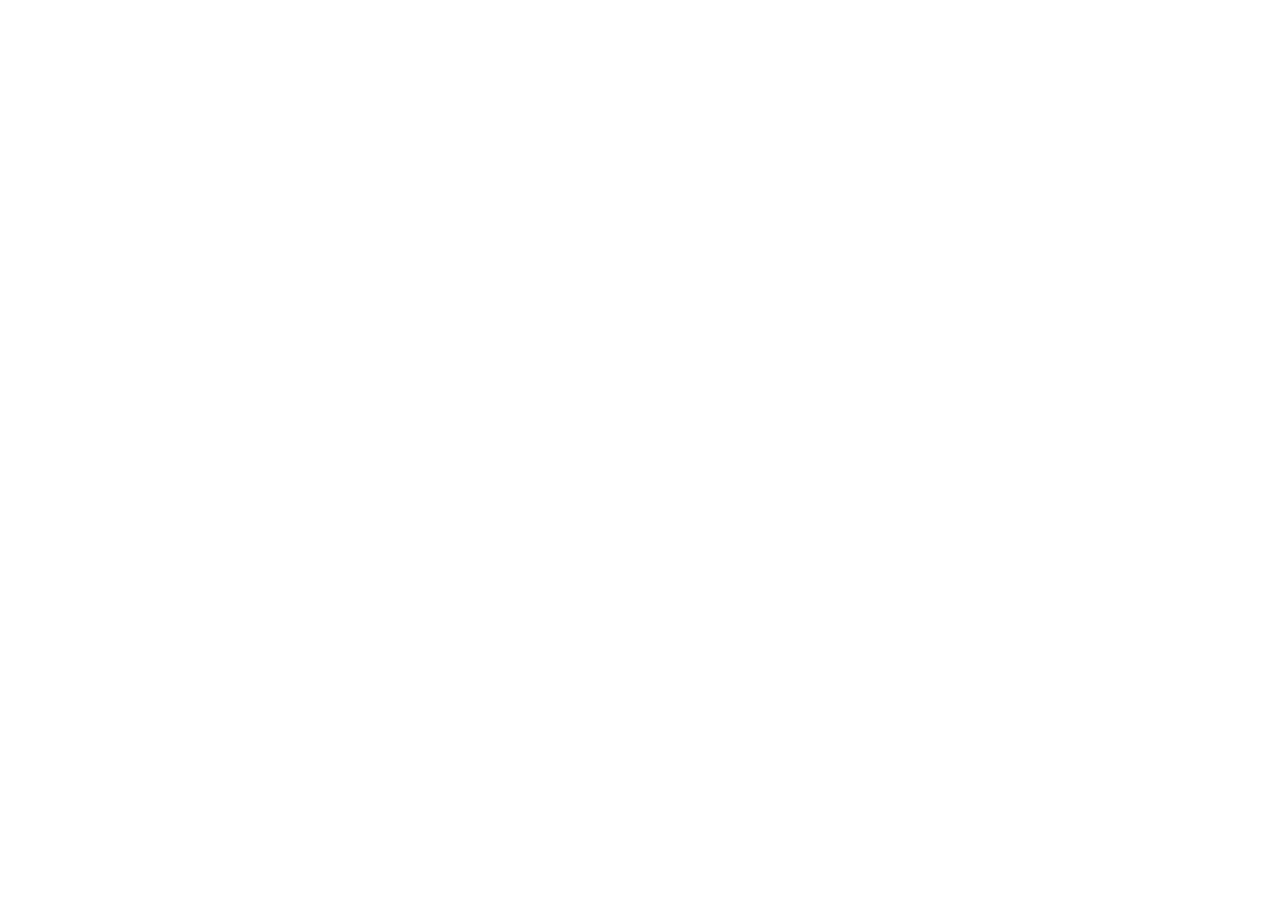
==== html/texture.html @ 5089bb22 "init" ====
<!doctype html><html><head><meta charset="utf-8"><style>html,body{margin:0;background:transparent;width:100%;height:100%;overflow:hidden}body{display:flex;align-items:center;justify-content:center}#text{font:900 72px Impact,Arial,sans-serif;text-align:center;text-shadow:3px 4px 0 #111;overflow-wrap:anywhere;max-width:100%;line-height:1.05}img{max-width:100%;max-height:100%;object-fit:contain}</style></head><body><div id="text"></div><img id="art" hidden><script>try{const hex=location.hash.slice(1);let s='';for(let i=0;i<hex.length;i+=2)s+=String.fromCharCode(parseInt(hex.slice(i,i+2),16));const d=JSON.parse(s);if(d.kind==='text'){document.getElementById('text').textContent=d.content;document.getElementById('text').style.color=/^#[0-9a-f]{6}$/i.test(d.color)?d.color:'#fff';document.getElementById('art').hidden=true}else{document.getElementById('text').hidden=true;const im=document.getElementById('art');im.hidden=false;if(/^https:\/\//i.test(d.content))im.src=d.content}}catch(e){}</script></body></html>
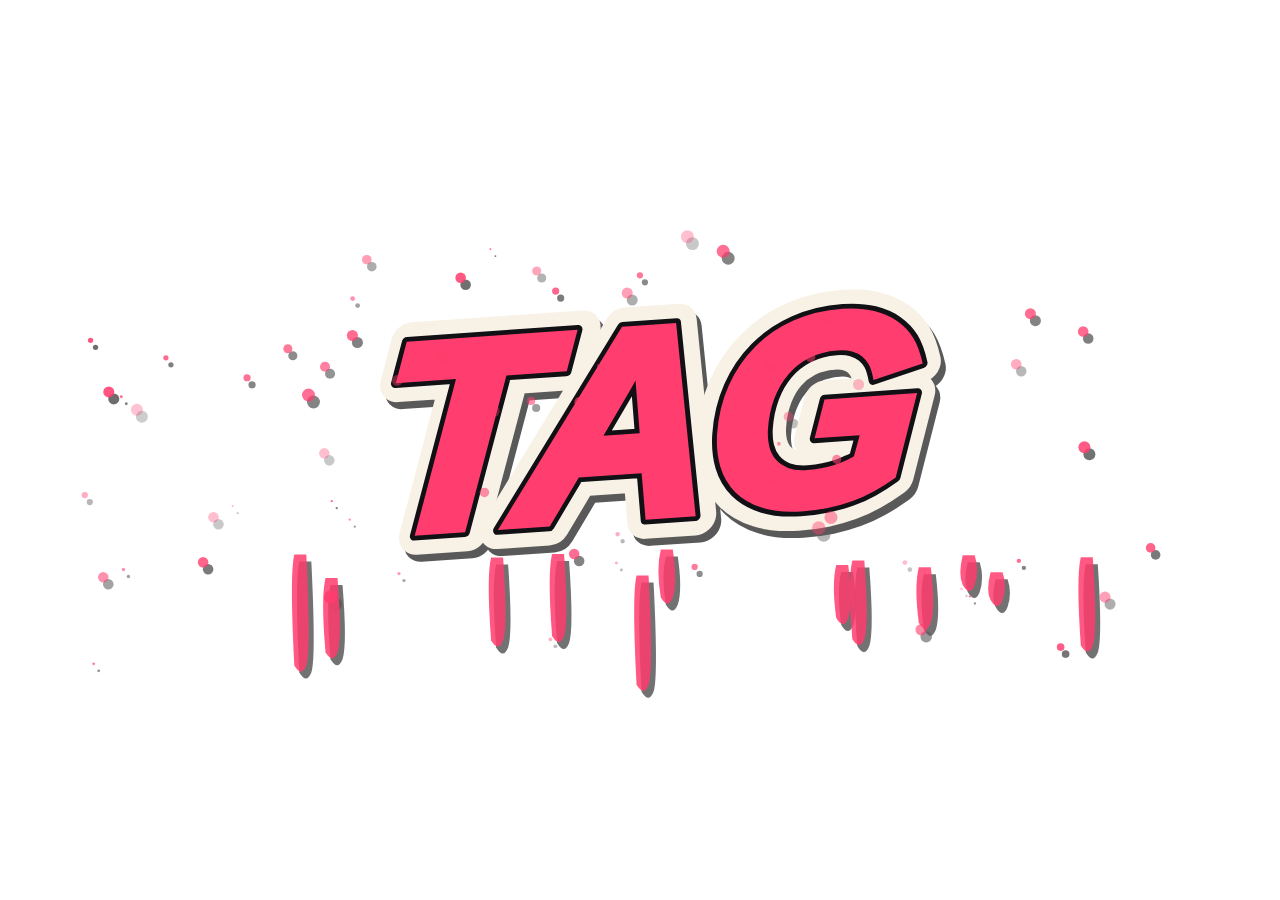
==== commit 92a25677: "Release agc-graffiti v1.3 with QBCore, Qbox and ESX support" ====
--- a/html/texture.html
+++ b/html/texture.html
@@ -1 +1,55 @@
-<!doctype html><html><head><meta charset="utf-8"><style>html,body{margin:0;background:transparent;width:100%;height:100%;overflow:hidden}body{display:flex;align-items:center;justify-content:center}#text{font:900 72px Impact,Arial,sans-serif;text-align:center;text-shadow:3px 4px 0 #111;overflow-wrap:anywhere;max-width:100%;line-height:1.05}img{max-width:100%;max-height:100%;object-fit:contain}</style></head><body><div id="text"></div><img id="art" hidden><script>try{const hex=location.hash.slice(1);let s='';for(let i=0;i<hex.length;i+=2)s+=String.fromCharCode(parseInt(hex.slice(i,i+2),16));const d=JSON.parse(s);if(d.kind==='text'){document.getElementById('text').textContent=d.content;document.getElementById('text').style.color=/^#[0-9a-f]{6}$/i.test(d.color)?d.color:'#fff';document.getElementById('art').hidden=true}else{document.getElementById('text').hidden=true;const im=document.getElementById('art');im.hidden=false;if(/^https:\/\//i.test(d.content))im.src=d.content}}catch(e){}</script></body></html>
+<!doctype html>
+<html lang="en"><head><meta charset="utf-8">
+<style>
+*{box-sizing:border-box}
+html,body{margin:0;width:100%;height:100%;overflow:hidden;background:transparent}
+body{display:flex;align-items:center;justify-content:center}
+#tag{position:relative;width:96%;height:96%;display:flex;align-items:center;justify-content:center;overflow:hidden}
+#spray{width:100%;height:100%;overflow:visible;filter:drop-shadow(5px 7px 0 rgba(0,0,0,.65))}
+#letter{font-family:Impact,'Arial Black',sans-serif;font-weight:1000;font-style:italic;
+paint-order:stroke fill;stroke-linejoin:round;letter-spacing:-2px}
+#art{max-width:100%;max-height:100%;object-fit:contain}
+</style></head>
+<body><div id="tag"><svg id="spray" viewBox="0 0 512 256" preserveAspectRatio="xMidYMid meet"
+xmlns="http://www.w3.org/2000/svg">
+<defs>
+<filter id="rough"><feTurbulence type="fractalNoise" baseFrequency=".025" numOctaves="2" seed="8" result="noise"/>
+<feDisplacementMap in="SourceGraphic" in2="noise" scale="2.2"/></filter>
+</defs>
+<g id="paint" transform="translate(256 140) skewX(-8) rotate(-4)">
+<text id="outline" x="0" y="0" text-anchor="middle" dominant-baseline="middle"></text>
+<text id="letter" x="0" y="0" text-anchor="middle" dominant-baseline="middle"></text>
+</g><g id="drips"></g><g id="flecks"></g>
+</svg><img id="art" hidden></div>
+<script>
+(function(){
+const ns='http://www.w3.org/2000/svg';
+function el(tag,attrs,parent){const node=document.createElementNS(ns,tag);for(const [k,v] of Object.entries(attrs))node.setAttribute(k,v);parent.appendChild(node);return node}
+function decode(){const h=location.hash.slice(1);if(!h||h.length%2)return {};const bytes=new Uint8Array(h.length/2);for(let i=0;i<bytes.length;i++)bytes[i]=parseInt(h.slice(i*2,i*2+2),16);return JSON.parse(new TextDecoder().decode(bytes))}
+let d=decode();const svg=document.getElementById('spray'),img=document.getElementById('art');
+if(d.kind==='image'){svg.hidden=true;img.hidden=false;if(/^https:\/\//i.test(d.content||''))img.src=d.content;return}
+const color=/^#[0-9a-f]{6}$/i.test(d.color)?d.color:'#ff3d6e';
+const style=['wildstyle','bubble','throwup','tagging'].includes(d.fontStyle)?d.fontStyle:'wildstyle';
+const value=String(d.content||'TAG').slice(0,32).toUpperCase();
+const lines=value.match(/.{1,16}/g)||['TAG'];
+const letter=document.getElementById('letter'),outline=document.getElementById('outline');
+const fontSize=lines.length>1?75:112;
+const font=style==='tagging'?"'Brush Script MT','Segoe Script',cursive":style==='bubble'?"'Arial Rounded MT Bold',Arial,sans-serif":"Impact,'Arial Black',sans-serif";
+for(const [i,line] of lines.entries()){
+const y=(i-(lines.length-1)/2)*fontSize*.91;
+for(const target of [outline,letter]){const t=el('tspan',{x:'0',dy:i===0?y:y-(i-1-(lines.length-1)/2)*fontSize*.91},target);t.textContent=line}
+}
+for(const t of [letter,outline]){t.setAttribute('font-family',font);t.setAttribute('font-size',fontSize);t.setAttribute('font-weight','1000');t.setAttribute('font-style',style==='bubble'?'normal':'italic');t.setAttribute('letter-spacing',style==='bubble'?'2':style==='throwup'?'1':'-3');t.setAttribute('stroke-linejoin','round')}
+letter.setAttribute('fill',color);letter.setAttribute('stroke','#101015');letter.setAttribute('stroke-width',style==='bubble'?'7':style==='throwup'?'6':'4');
+outline.setAttribute('fill','none');outline.setAttribute('stroke','#f8f2e6');outline.setAttribute('stroke-width',style==='bubble'?'23':style==='throwup'?'19':'16');
+const paint=document.getElementById('paint');
+try{const box=paint.getBBox();const scale=Math.min(1,455/Math.max(box.width,1),184/Math.max(box.height,1));paint.setAttribute('transform',`translate(256 128) skewX(${style==='bubble'?0:style==='tagging'?-17:-8}) rotate(${style==='bubble'?0:style==='tagging'?-9:-4}) scale(${scale})`)}catch(e){}
+let seed=0;for(const c of value)seed=(seed*31+c.charCodeAt(0))>>>0;
+function rnd(){seed=(Math.imul(seed,1664525)+1013904223)>>>0;return seed/4294967296}
+const drips=document.getElementById('drips'),flecks=document.getElementById('flecks');
+for(let i=0;i<(style==='bubble'?5:style==='tagging'?3:12);i++){const x=72+rnd()*370,y=165+rnd()*17,length=10+rnd()*48;
+el('path',{d:`M${x.toFixed(1)} ${y.toFixed(1)} q-2 8 0 ${length.toFixed(1)} q3 5 5 0 q2-6 0-${length.toFixed(1)}Z`,fill:color,opacity:'.85'},drips)}
+for(let i=0;i<(style==='bubble'?35:style==='tagging'?18:70);i++){const x=20+rnd()*470,y=35+rnd()*185,r=.4+rnd()*2.4;
+el('circle',{cx:x.toFixed(1),cy:y.toFixed(1),r:r.toFixed(1),fill:color,opacity:(.3+rnd()*.6).toFixed(2)},flecks)}
+})();
+</script></body></html>
